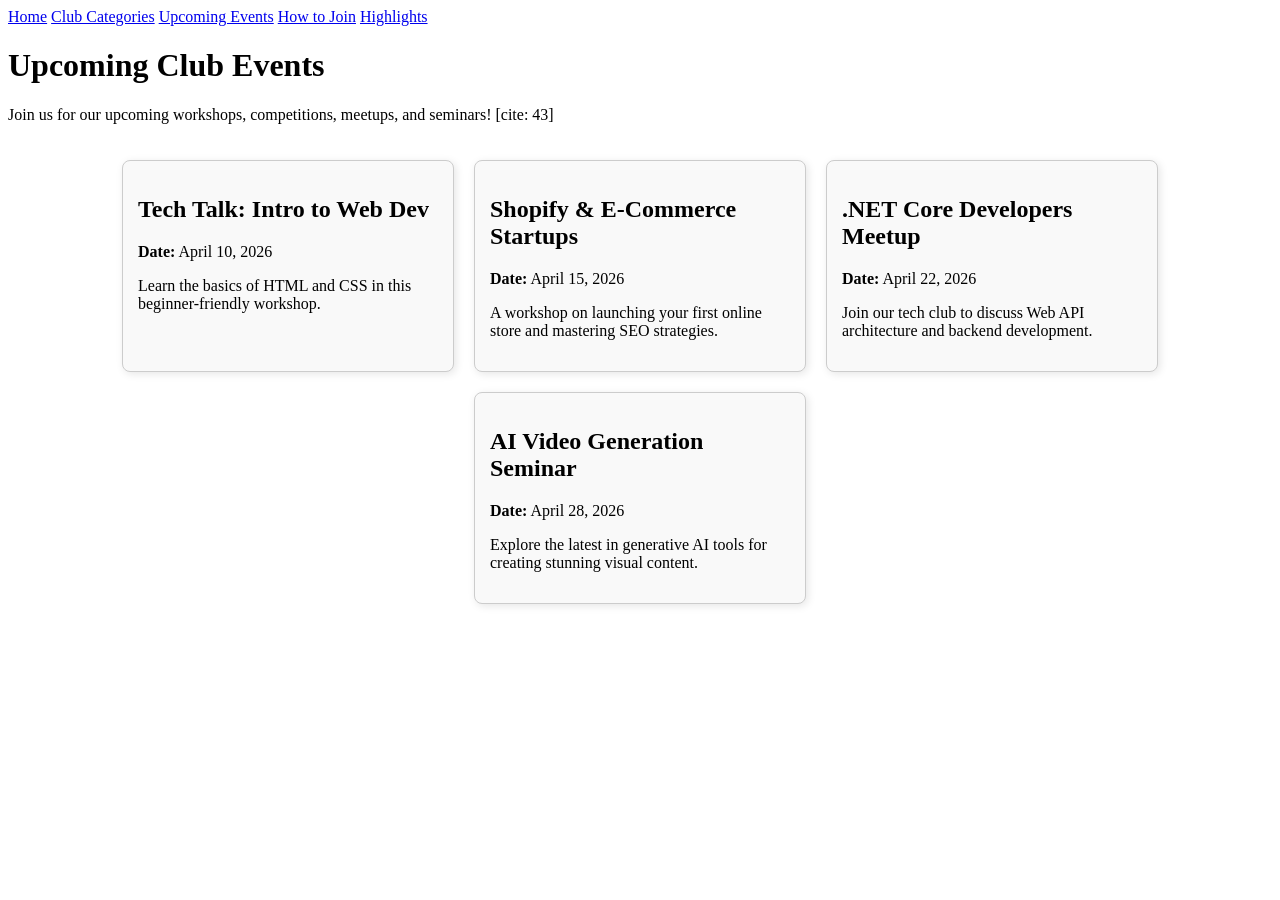
==== src/events.html @ feb9c223 "Implement responsive events page with club activities" ====
<!DOCTYPE html>
<html lang="en">

<head>
    <meta charset="UTF-8">
    <meta name="viewport" content="width=device-width, initial-scale=1.0">
    <title>Upcoming Club Events</title>
    <link rel="stylesheet" href="../styles/style.css">
</head>

<body>
    <header>
        <nav>
            <a href="index.html">Home</a>
            <a href="clubs.html">Club Categories</a>
            <a href="events.html">Upcoming Events</a>
            <a href="join.html">How to Join</a>
            <a href="highlights.html">Highlights</a>
        </nav>
    </header>

    <main>
        <h1>Upcoming Club Events</h1>
        <p>Join us for our upcoming workshops, competitions, meetups, and seminars! [cite: 43]</p>

        <div class="events-container">
            <div class="event-card">
                <h2>Tech Talk: Intro to Web Dev</h2>
                <p><strong>Date:</strong> April 10, 2026</p>
                <p>Learn the basics of HTML and CSS in this beginner-friendly workshop.</p>
            </div>
<div class="event-card">
                <h2>Shopify & E-Commerce Startups</h2>
                <p><strong>Date:</strong> April 15, 2026</p>
                <p>A workshop on launching your first online store and mastering SEO strategies.</p>
            </div>

            <div class="event-card">
                <h2>.NET Core Developers Meetup</h2>
                <p><strong>Date:</strong> April 22, 2026</p>
                <p>Join our tech club to discuss Web API architecture and backend development.</p>
            </div>

            <div class="event-card">
                <h2>AI Video Generation Seminar</h2>
                <p><strong>Date:</strong> April 28, 2026</p>
                <p>Explore the latest in generative AI tools for creating stunning visual content.</p>
            </div>

        </div>
    </main>
</body>

</html>
---- styles/style.css ----
/* =========================================
   Events Page Styles
========================================= */

.events-container {
    display: flex;
    flex-direction: row; /* Places events side-by-side on desktop */
    justify-content: center;
    gap: 20px;
    padding: 20px;
    flex-wrap: wrap;
}

.event-card {
    border: 1px solid #ccc;
    background-color: #f9f9f9;
    padding: 15px;
    border-radius: 8px;
    width: 300px;
    box-shadow: 2px 2px 8px rgba(0,0,0,0.1);
}

/* Required Media Query for Responsiveness  */
@media (max-width: 768px) {
    .events-container {
        flex-direction: column; /* Stacks the events vertically on mobile screens */
        align-items: center;
    }
    
    .event-card {
        width: 90%; /* Makes the card take up most of the screen on phones */
    }
}
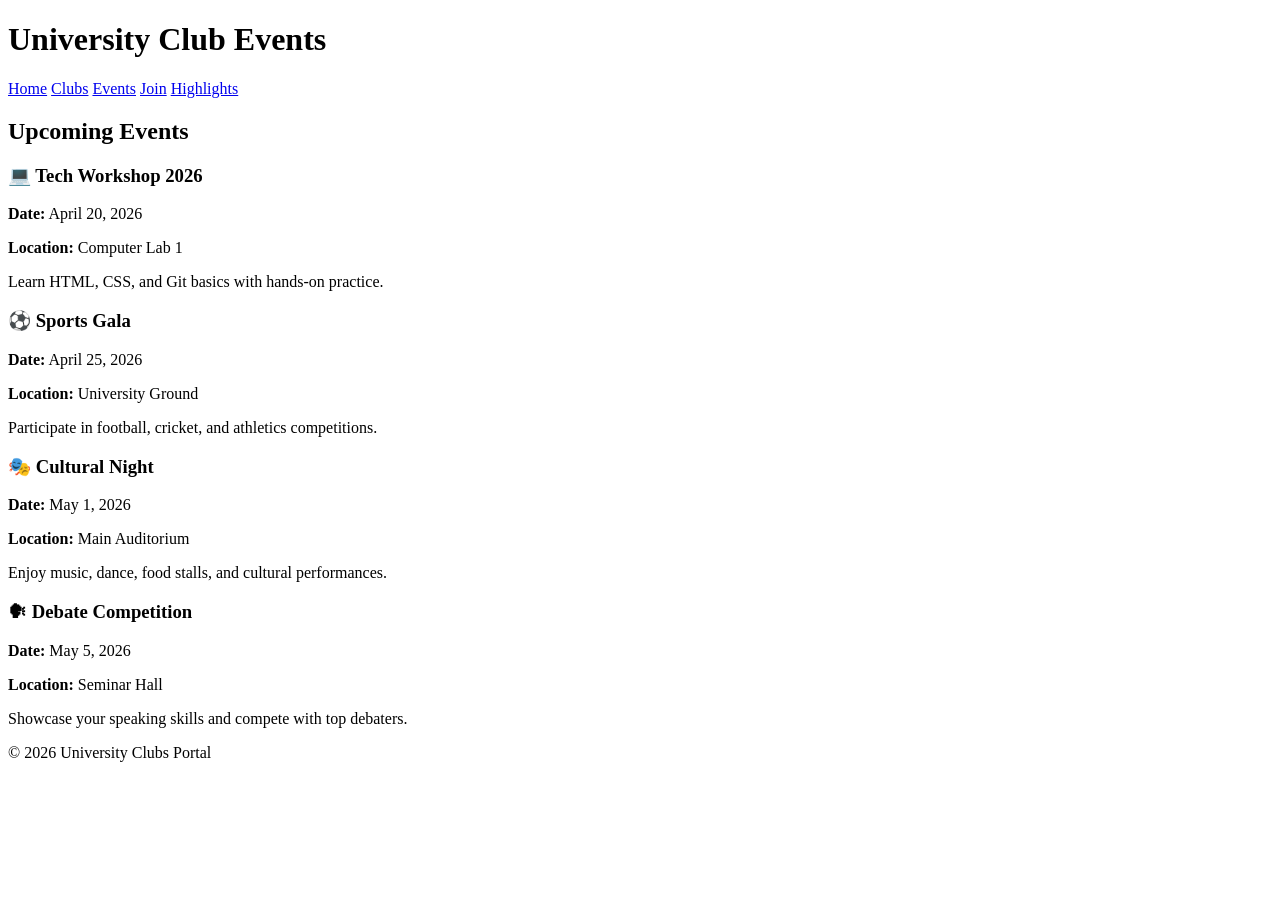
==== commit df9ed4cc: "Update events.html" ====
--- a/src/events.html
+++ b/src/events.html
@@ -1,54 +1,63 @@
-<!DOCTYPE html>
-<html lang="en">
-
-<head>
-    <meta charset="UTF-8">
-    <meta name="viewport" content="width=device-width, initial-scale=1.0">
-    <title>Upcoming Club Events</title>
-    <link rel="stylesheet" href="../styles/style.css">
-</head>
-
-<body>
-    <header>
-        <nav>
-            <a href="index.html">Home</a>
-            <a href="clubs.html">Club Categories</a>
-            <a href="events.html">Upcoming Events</a>
-            <a href="join.html">How to Join</a>
-            <a href="highlights.html">Highlights</a>
-        </nav>
-    </header>
-
-    <main>
-        <h1>Upcoming Club Events</h1>
-        <p>Join us for our upcoming workshops, competitions, meetups, and seminars! [cite: 43]</p>
-
-        <div class="events-container">
-            <div class="event-card">
-                <h2>Tech Talk: Intro to Web Dev</h2>
-                <p><strong>Date:</strong> April 10, 2026</p>
-                <p>Learn the basics of HTML and CSS in this beginner-friendly workshop.</p>
-            </div>
-<div class="event-card">
-                <h2>Shopify & E-Commerce Startups</h2>
-                <p><strong>Date:</strong> April 15, 2026</p>
-                <p>A workshop on launching your first online store and mastering SEO strategies.</p>
-            </div>
-
-            <div class="event-card">
-                <h2>.NET Core Developers Meetup</h2>
-                <p><strong>Date:</strong> April 22, 2026</p>
-                <p>Join our tech club to discuss Web API architecture and backend development.</p>
-            </div>
-
-            <div class="event-card">
-                <h2>AI Video Generation Seminar</h2>
-                <p><strong>Date:</strong> April 28, 2026</p>
-                <p>Explore the latest in generative AI tools for creating stunning visual content.</p>
-            </div>
-
-        </div>
-    </main>
-</body>
-
-</html>+<!DOCTYPE html>
+<html lang="en">
+<head>
+    <meta charset="UTF-8">
+    <meta name="viewport" content="width=device-width, initial-scale=1.0">
+    <title>Upcoming Events</title>
+    <link rel="stylesheet" href="../styles/styles.css">
+</head>
+<body>
+
+    <!-- HEADER -->
+    <header>
+        <h1>University Club Events</h1>
+        <nav>
+            <a href="index.html">Home</a>
+            <a href="clubs.html">Clubs</a>
+            <a href="events.html">Events</a>
+            <a href="join.html">Join</a>
+            <a href="highlights.html">Highlights</a>
+        </nav>
+    </header>
+
+    <!-- MAIN SECTION -->
+    <section class="events-container">
+        <h2>Upcoming Events</h2>
+
+        <div class="event-card">
+            <h3>💻 Tech Workshop 2026</h3>
+            <p><strong>Date:</strong> April 20, 2026</p>
+            <p><strong>Location:</strong> Computer Lab 1</p>
+            <p>Learn HTML, CSS, and Git basics with hands-on practice.</p>
+        </div>
+
+        <div class="event-card">
+            <h3>⚽ Sports Gala</h3>
+            <p><strong>Date:</strong> April 25, 2026</p>
+            <p><strong>Location:</strong> University Ground</p>
+            <p>Participate in football, cricket, and athletics competitions.</p>
+        </div>
+
+        <div class="event-card">
+            <h3>🎭 Cultural Night</h3>
+            <p><strong>Date:</strong> May 1, 2026</p>
+            <p><strong>Location:</strong> Main Auditorium</p>
+            <p>Enjoy music, dance, food stalls, and cultural performances.</p>
+        </div>
+
+        <div class="event-card">
+            <h3>🗣 Debate Competition</h3>
+            <p><strong>Date:</strong> May 5, 2026</p>
+            <p><strong>Location:</strong> Seminar Hall</p>
+            <p>Showcase your speaking skills and compete with top debaters.</p>
+        </div>
+
+    </section>
+
+    <!-- FOOTER -->
+    <footer>
+        <p>© 2026 University Clubs Portal</p>
+    </footer>
+
+</body>
+</html>
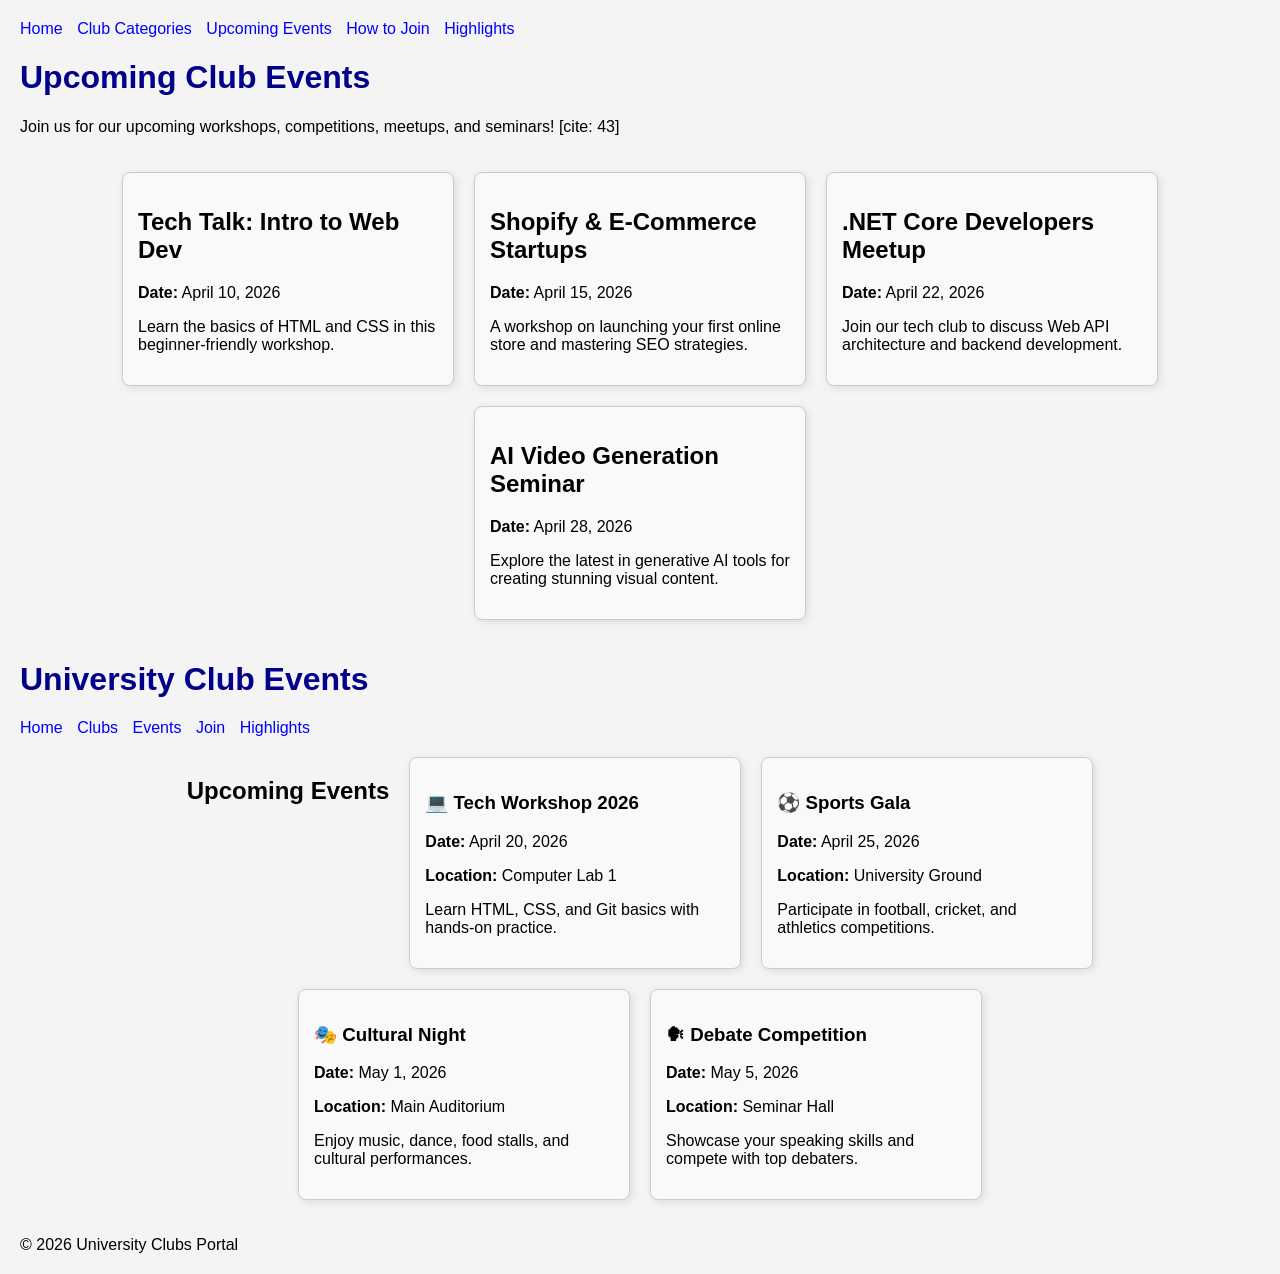
==== commit 96ec0643: "Merge branch 'main' into feature/events-page" ====
--- a/src/events.html
+++ b/src/events.html
@@ -1,63 +1,117 @@
-<!DOCTYPE html>
-<html lang="en">
-<head>
-    <meta charset="UTF-8">
-    <meta name="viewport" content="width=device-width, initial-scale=1.0">
-    <title>Upcoming Events</title>
-    <link rel="stylesheet" href="../styles/styles.css">
-</head>
-<body>
-
-    <!-- HEADER -->
-    <header>
-        <h1>University Club Events</h1>
-        <nav>
-            <a href="index.html">Home</a>
-            <a href="clubs.html">Clubs</a>
-            <a href="events.html">Events</a>
-            <a href="join.html">Join</a>
-            <a href="highlights.html">Highlights</a>
-        </nav>
-    </header>
-
-    <!-- MAIN SECTION -->
-    <section class="events-container">
-        <h2>Upcoming Events</h2>
-
-        <div class="event-card">
-            <h3>💻 Tech Workshop 2026</h3>
-            <p><strong>Date:</strong> April 20, 2026</p>
-            <p><strong>Location:</strong> Computer Lab 1</p>
-            <p>Learn HTML, CSS, and Git basics with hands-on practice.</p>
-        </div>
-
-        <div class="event-card">
-            <h3>⚽ Sports Gala</h3>
-            <p><strong>Date:</strong> April 25, 2026</p>
-            <p><strong>Location:</strong> University Ground</p>
-            <p>Participate in football, cricket, and athletics competitions.</p>
-        </div>
-
-        <div class="event-card">
-            <h3>🎭 Cultural Night</h3>
-            <p><strong>Date:</strong> May 1, 2026</p>
-            <p><strong>Location:</strong> Main Auditorium</p>
-            <p>Enjoy music, dance, food stalls, and cultural performances.</p>
-        </div>
-
-        <div class="event-card">
-            <h3>🗣 Debate Competition</h3>
-            <p><strong>Date:</strong> May 5, 2026</p>
-            <p><strong>Location:</strong> Seminar Hall</p>
-            <p>Showcase your speaking skills and compete with top debaters.</p>
-        </div>
-
-    </section>
-
-    <!-- FOOTER -->
-    <footer>
-        <p>© 2026 University Clubs Portal</p>
-    </footer>
-
-</body>
-</html>
+<!DOCTYPE html>
+<html lang="en">
+
+<head>
+    <meta charset="UTF-8">
+    <meta name="viewport" content="width=device-width, initial-scale=1.0">
+    <title>Upcoming Club Events</title>
+    <link rel="stylesheet" href="../styles/style.css">
+</head>
+
+<body>
+    <header>
+        <nav>
+            <a href="index.html">Home</a>
+            <a href="clubs.html">Club Categories</a>
+            <a href="events.html">Upcoming Events</a>
+            <a href="join.html">How to Join</a>
+            <a href="highlights.html">Highlights</a>
+        </nav>
+    </header>
+
+    <main>
+        <h1>Upcoming Club Events</h1>
+        <p>Join us for our upcoming workshops, competitions, meetups, and seminars! [cite: 43]</p>
+
+        <div class="events-container">
+            <div class="event-card">
+                <h2>Tech Talk: Intro to Web Dev</h2>
+                <p><strong>Date:</strong> April 10, 2026</p>
+                <p>Learn the basics of HTML and CSS in this beginner-friendly workshop.</p>
+            </div>
+<div class="event-card">
+                <h2>Shopify & E-Commerce Startups</h2>
+                <p><strong>Date:</strong> April 15, 2026</p>
+                <p>A workshop on launching your first online store and mastering SEO strategies.</p>
+            </div>
+
+            <div class="event-card">
+                <h2>.NET Core Developers Meetup</h2>
+                <p><strong>Date:</strong> April 22, 2026</p>
+                <p>Join our tech club to discuss Web API architecture and backend development.</p>
+            </div>
+
+            <div class="event-card">
+                <h2>AI Video Generation Seminar</h2>
+                <p><strong>Date:</strong> April 28, 2026</p>
+                <p>Explore the latest in generative AI tools for creating stunning visual content.</p>
+            </div>
+
+        </div>
+    </main>
+</body>
+
+</html>
+<!DOCTYPE html>
+<html lang="en">
+<head>
+    <meta charset="UTF-8">
+    <meta name="viewport" content="width=device-width, initial-scale=1.0">
+    <title>Upcoming Events</title>
+    <link rel="stylesheet" href="../styles/styles.css">
+</head>
+<body>
+
+    <!-- HEADER -->
+    <header>
+        <h1>University Club Events</h1>
+        <nav>
+            <a href="index.html">Home</a>
+            <a href="clubs.html">Clubs</a>
+            <a href="events.html">Events</a>
+            <a href="join.html">Join</a>
+            <a href="highlights.html">Highlights</a>
+        </nav>
+    </header>
+
+    <!-- MAIN SECTION -->
+    <section class="events-container">
+        <h2>Upcoming Events</h2>
+
+        <div class="event-card">
+            <h3>💻 Tech Workshop 2026</h3>
+            <p><strong>Date:</strong> April 20, 2026</p>
+            <p><strong>Location:</strong> Computer Lab 1</p>
+            <p>Learn HTML, CSS, and Git basics with hands-on practice.</p>
+        </div>
+
+        <div class="event-card">
+            <h3>⚽ Sports Gala</h3>
+            <p><strong>Date:</strong> April 25, 2026</p>
+            <p><strong>Location:</strong> University Ground</p>
+            <p>Participate in football, cricket, and athletics competitions.</p>
+        </div>
+
+        <div class="event-card">
+            <h3>🎭 Cultural Night</h3>
+            <p><strong>Date:</strong> May 1, 2026</p>
+            <p><strong>Location:</strong> Main Auditorium</p>
+            <p>Enjoy music, dance, food stalls, and cultural performances.</p>
+        </div>
+
+        <div class="event-card">
+            <h3>🗣 Debate Competition</h3>
+            <p><strong>Date:</strong> May 5, 2026</p>
+            <p><strong>Location:</strong> Seminar Hall</p>
+            <p>Showcase your speaking skills and compete with top debaters.</p>
+        </div>
+
+    </section>
+
+    <!-- FOOTER -->
+    <footer>
+        <p>© 2026 University Clubs Portal</p>
+    </footer>
+
+</body>
+</html>
--- a/styles/style.css
+++ b/styles/style.css
@@ -0,0 +1,51 @@
+/* =========================================
+   Base Styles (from teammate)
+========================================= */
+body {
+    font-family: Arial, sans-serif;
+    margin: 20px;
+    background-color: #f4f4f4;
+}
+
+h1 {
+    color: darkblue;
+}
+
+nav a {
+    margin-right: 10px;
+    text-decoration: none;
+    color: blue;
+}
+
+/* =========================================
+   Events Page Styles (from Usama)
+========================================= */
+.events-container {
+    display: flex;
+    flex-direction: row; /* Places events side-by-side on desktop */
+    justify-content: center;
+    gap: 20px;
+    padding: 20px;
+    flex-wrap: wrap;
+}
+
+.event-card {
+    border: 1px solid #ccc;
+    background-color: #f9f9f9;
+    padding: 15px;
+    border-radius: 8px;
+    width: 300px;
+    box-shadow: 2px 2px 8px rgba(0,0,0,0.1);
+}
+
+/* Required Media Query for Responsiveness  */
+@media (max-width: 768px) {
+    .events-container {
+        flex-direction: column; /* Stacks the events vertically on mobile screens */
+        align-items: center;
+    }
+    
+    .event-card {
+        width: 90%; /* Makes the card take up most of the screen on phones */
+    }
+}
